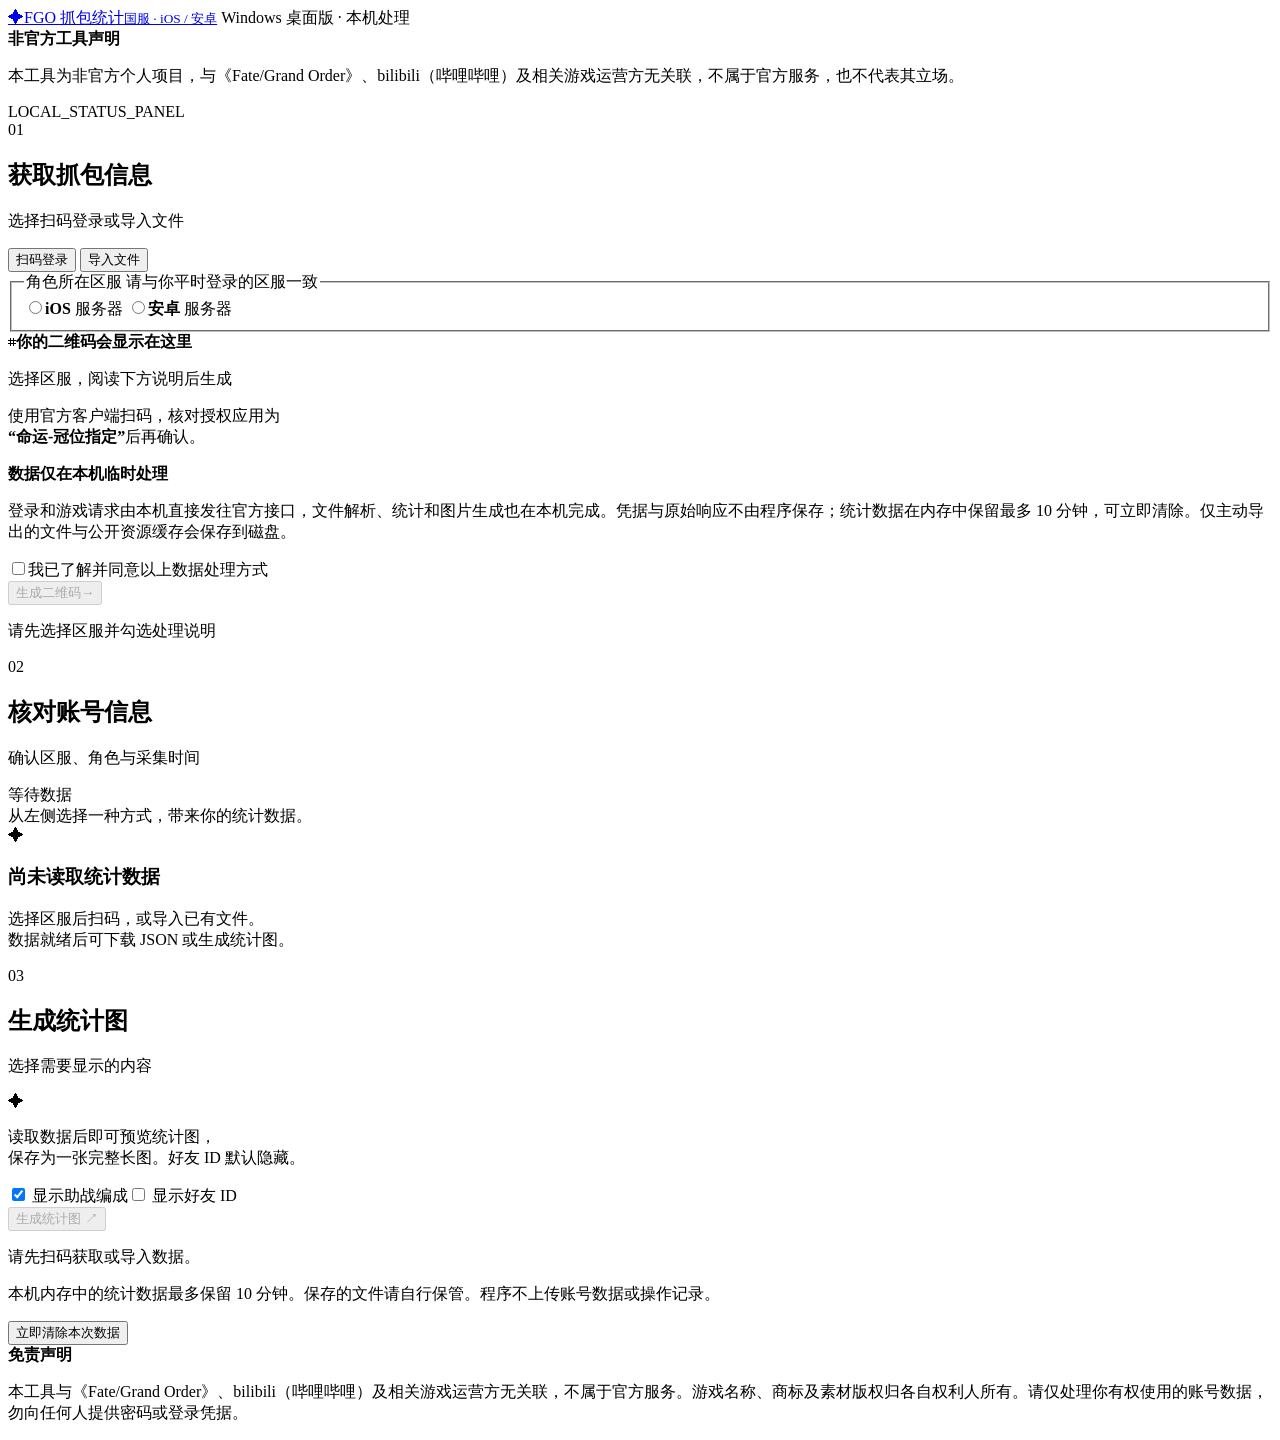
==== src/fgo_local_exporter/ui/index.html @ a7853594 "初始化 FGO 本机统计工具 支持本机扫码取数、文件导入、资源更新及统计图生成。 桌面单 EXE 与安卓共用统计核心，固定配置统一从根目录读取。 真实配置、账号数据、签名材料及本地开发工具文件不进入仓" ====
<!doctype html>
<html lang="zh-CN">
<head>
  <meta charset="utf-8">
  <meta name="viewport" content="width=device-width,initial-scale=1">
  <meta name="fgo-csrf" content="FGO_CSRF_VALUE">
  <meta name="color-scheme" content="light">
  <meta name="description" content="FGO 国服抓包统计，支持扫码、文件导入、数据导出和统计图片下载。">
  <title>FGO 抓包统计</title>
  <link rel="stylesheet" href="/static/style.css">
  <script src="/static/html-to-image.js" defer></script>
  <script src="/static/app.js" defer></script>
  <script src="/static/resource-status.js" defer></script>
  <script src="/desktop.js" defer></script>
  <link rel="stylesheet" href="/desktop.css">
</head>
<body>
  <header class="topbar">
    <a class="brand" href="/" aria-label="FGO 抓包统计首页"><span class="brand-star">✦</span><span>FGO 抓包统计<small>国服 · iOS / 安卓</small></span></a>
    <span class="top-note">Windows 桌面版 · 本机处理</span>
  </header>
  <aside class="disclaimer top-disclaimer" role="note"><b>非官方工具声明</b><p>本工具为非官方个人项目，与《Fate/Grand Order》、bilibili（哔哩哔哩）及相关游戏运营方无关联，不属于官方服务，也不代表其立场。</p></aside>
  <main class="notebook">
    <div class="tape tape-top" aria-hidden="true"></div>
    LOCAL_STATUS_PANEL

    <div class="workspace">
      <section class="card entry-card" aria-labelledby="entry-title">
        <div class="section-label"><span class="index">01</span><div><h2 id="entry-title">获取抓包信息</h2><p>选择扫码登录或导入文件</p></div></div>
        <div class="source-tabs" role="tablist" aria-label="数据获取方式">
          <button id="tab-qr" class="source-tab selected" role="tab" aria-selected="true" aria-controls="qr-pane" type="button">扫码登录</button>
          <button id="tab-file" class="source-tab" role="tab" aria-selected="false" aria-controls="file-pane" type="button">导入文件</button>
        </div>
        <fieldset class="server-choice"><legend>角色所在区服 <span>请与你平时登录的区服一致</span></legend>
          <label><input type="radio" name="server" value="ios"><span><b>iOS</b> 服务器</span></label>
          <label><input type="radio" name="server" value="android"><span><b>安卓</b> 服务器</span></label>
        </fieldset>
        <div id="qr-pane" role="tabpanel" aria-labelledby="tab-qr">
          <div class="qr-shell" id="qr-shell"><div class="qr-empty" id="qr-empty"><span class="scan-mark" aria-hidden="true">⌗</span><b>你的二维码会显示在这里</b><p>选择区服，阅读下方说明后生成</p></div><img id="qr-image" alt="官方 FGO 游戏 SDK 登录二维码" hidden><span class="qr-badge" id="qr-badge" hidden>等待扫码</span></div>
          <p class="scan-hint">使用官方客户端扫码，核对授权应用为<br><b>“命运-冠位指定”</b>后再确认。</p>
        </div>
        <div id="file-pane" role="tabpanel" aria-labelledby="tab-file" hidden>
          <label class="file-drop" id="file-drop" for="capture-file"><span class="file-icon" aria-hidden="true">↥</span><b id="file-name">选择你的统计或登录响应文件</b><span id="file-detail">JSON / TXT / GZIP 等 · 最大 16 MB</span><span class="file-select">选择文件</span><input id="capture-file" type="file" accept=".json,.txt,.gz,.dat,.bin" hidden></label>
          <p class="scan-hint">支持本工具导出的 JSON 或国服登录响应。<br>缺失内容会明确标注。</p>
        </div>
        <div class="privacy-notice"><b>数据仅在本机临时处理</b><p>登录和游戏请求由本机直接发往官方接口，文件解析、统计和图片生成也在本机完成。凭据与原始响应不由程序保存；统计数据在内存中保留最多 10 分钟，可立即清除。仅主动导出的文件与公开资源缓存会保存到磁盘。</p><label class="consent"><input id="consent" type="checkbox"><span>我已了解并同意以上数据处理方式</span></label></div>
        <button class="button primary wide" id="start-button" type="button" disabled><span id="start-label">生成二维码</span><span aria-hidden="true">→</span></button>
        <p class="field-hint" id="field-hint">请先选择区服并勾选处理说明</p>
      </section>

      <div class="result-column">
        <section class="card result-card" aria-labelledby="result-title">
          <div class="section-label"><span class="index">02</span><div><h2 id="result-title">核对账号信息</h2><p>确认区服、角色与采集时间</p></div><span class="live-tag" id="live-tag">等待数据</span></div>
          <div class="status-line" id="status-line" role="status" aria-live="polite"><span class="status-dot"></span><span id="status-message">从左侧选择一种方式，带来你的统计数据。</span></div>
          <div id="empty-result" class="empty-result"><div class="empty-pages" aria-hidden="true"><span>✦</span><i></i><i></i><i></i></div><h3>尚未读取统计数据</h3><p>选择区服后扫码，或导入已有文件。<br>数据就绪后可下载 JSON 或生成统计图。</p></div>
          <div id="snapshot" hidden>
            <div class="account-line"><div class="account-avatar" aria-hidden="true">✦</div><div class="account-title"><span class="caption">角色信息</span><h3 id="account-name"></h3><p><span id="account-server"></span><span class="dot-divider">·</span><span id="account-level"></span></p></div><span class="snapshot-check">已提取<br><b>统计数据</b></span></div>
            <dl class="snapshot-grid"><div><dt>采集时间</dt><dd id="captured-at"></dd></div><div><dt>数据覆盖</dt><dd id="table-count"></dd></div><div><dt>统计文件</dt><dd id="file-size"></dd></div></dl>
          </div>
          <div class="error-box" id="error-box" hidden><b id="error-title"></b><p id="error-message"></p><code id="error-code"></code></div>
        </section>

        <section class="card report-card" aria-labelledby="report-title">
          <div class="section-label"><span class="index">03</span><div><h2 id="report-title">生成统计图</h2><p>选择需要显示的内容</p></div><span class="little-star" aria-hidden="true">✦</span></div>
          <p class="report-description">读取数据后即可预览统计图，<br class="desktop-break">保存为一张完整长图。好友 ID 默认隐藏。</p>
          <div class="export-line" id="export-actions" hidden><a class="button primary" id="download-json" href="/api/export" download>加载统计JSON（可导入chaldea） <span aria-hidden="true">↧</span></a><span class="expiry-note">本次记录剩余 <b id="data-remaining"></b><br>离开前请及时保存</span></div>
          <div class="report-options"><label><input id="show-support" type="checkbox" checked> 显示助战编成</label><label><input id="show-friend" type="checkbox"> 显示好友 ID</label></div>
          <div class="report-action"><button class="button outline" id="build-report" type="button" disabled>生成统计图 <span aria-hidden="true">↗</span></button><p id="report-note">请先扫码获取或导入数据。</p></div>
          <div class="report-error" id="report-error" role="status" hidden></div>
        </section>
      </div>
    </div>

    <section class="report-viewer" id="report-viewer" aria-labelledby="viewer-title" hidden>
      <div class="viewer-toolbar"><div><span class="eyebrow">统计结果</span><h2 id="viewer-title">FGO 抓包统计图</h2><p id="viewer-meta">图片由浏览器在你的设备上生成。</p></div><div class="viewer-actions"><button class="button primary" id="download-image" type="button">保存完整长图 ↧</button><details class="save-help"><summary>保存遇到问题？</summary><div><p>部分手机无法合成超长图片，可改为分段保存。</p><button class="button light" id="download-sections" type="button">分段保存</button></div></details></div></div>
      <p class="image-progress" id="image-progress" role="status" aria-live="polite"></p>
      <div class="preview-scroll" id="preview-scroll"><div class="preview-stage" id="preview-stage"><iframe id="report-frame" title="FGO 统计报告预览" sandbox="allow-same-origin" referrerpolicy="no-referrer"></iframe></div></div>
      <div class="local-images" id="local-images" hidden><p>图片已在本机生成，可点击保存或右键保存。</p><div id="image-links"></div></div>
    </section>

    <footer class="footer"><p>本机内存中的统计数据最多保留 10 分钟。保存的文件请自行保管。程序不上传账号数据或操作记录。</p><button id="clear-session" type="button">立即清除本次数据</button></footer>
  </main>
  <aside class="disclaimer bottom-disclaimer" role="note"><b>免责声明</b><p>本工具与《Fate/Grand Order》、bilibili（哔哩哔哩）及相关游戏运营方无关联，不属于官方服务。游戏名称、商标及素材版权归各自权利人所有。请仅处理你有权使用的账号数据，勿向任何人提供密码或登录凭据。</p></aside>
</body>
</html>
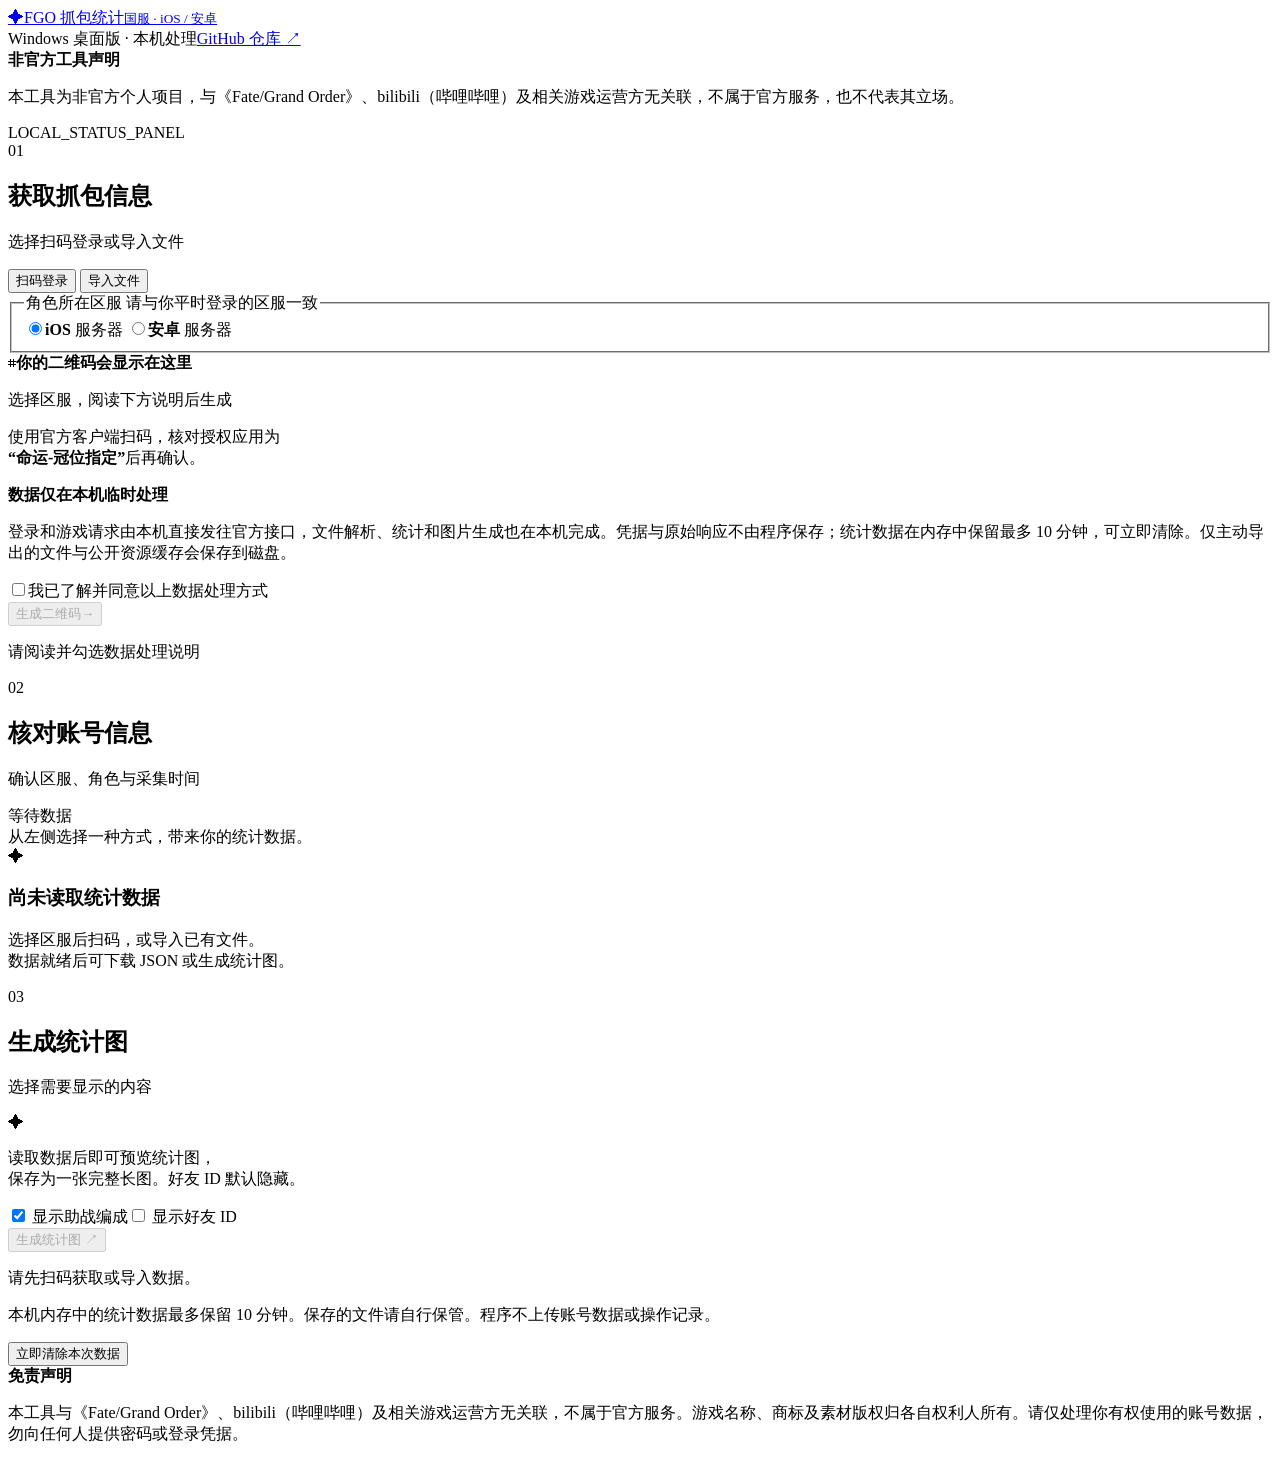
==== commit c182540f: "增加仓库入口并默认选择 iOS 区服" ====
--- a/src/fgo_local_exporter/ui/index.html
+++ b/src/fgo_local_exporter/ui/index.html
@@ -17,7 +17,7 @@
 <body>
   <header class="topbar">
     <a class="brand" href="/" aria-label="FGO 抓包统计首页"><span class="brand-star">✦</span><span>FGO 抓包统计<small>国服 · iOS / 安卓</small></span></a>
-    <span class="top-note">Windows 桌面版 · 本机处理</span>
+    <nav class="top-actions" aria-label="项目链接"><span class="top-note">Windows 桌面版 · 本机处理</span><a id="source-repository" class="repository-link" href="https://github.com/ayamedog/fgo-stat-exporter" target="_blank" rel="noopener noreferrer" referrerpolicy="no-referrer">GitHub 仓库 <span aria-hidden="true">↗</span></a></nav>
   </header>
   <aside class="disclaimer top-disclaimer" role="note"><b>非官方工具声明</b><p>本工具为非官方个人项目，与《Fate/Grand Order》、bilibili（哔哩哔哩）及相关游戏运营方无关联，不属于官方服务，也不代表其立场。</p></aside>
   <main class="notebook">
@@ -32,7 +32,7 @@
           <button id="tab-file" class="source-tab" role="tab" aria-selected="false" aria-controls="file-pane" type="button">导入文件</button>
         </div>
         <fieldset class="server-choice"><legend>角色所在区服 <span>请与你平时登录的区服一致</span></legend>
-          <label><input type="radio" name="server" value="ios"><span><b>iOS</b> 服务器</span></label>
+          <label><input type="radio" name="server" value="ios" checked><span><b>iOS</b> 服务器</span></label>
           <label><input type="radio" name="server" value="android"><span><b>安卓</b> 服务器</span></label>
         </fieldset>
         <div id="qr-pane" role="tabpanel" aria-labelledby="tab-qr">
@@ -45,7 +45,7 @@
         </div>
         <div class="privacy-notice"><b>数据仅在本机临时处理</b><p>登录和游戏请求由本机直接发往官方接口，文件解析、统计和图片生成也在本机完成。凭据与原始响应不由程序保存；统计数据在内存中保留最多 10 分钟，可立即清除。仅主动导出的文件与公开资源缓存会保存到磁盘。</p><label class="consent"><input id="consent" type="checkbox"><span>我已了解并同意以上数据处理方式</span></label></div>
         <button class="button primary wide" id="start-button" type="button" disabled><span id="start-label">生成二维码</span><span aria-hidden="true">→</span></button>
-        <p class="field-hint" id="field-hint">请先选择区服并勾选处理说明</p>
+        <p class="field-hint" id="field-hint">请阅读并勾选数据处理说明</p>
       </section>
 
       <div class="result-column">
